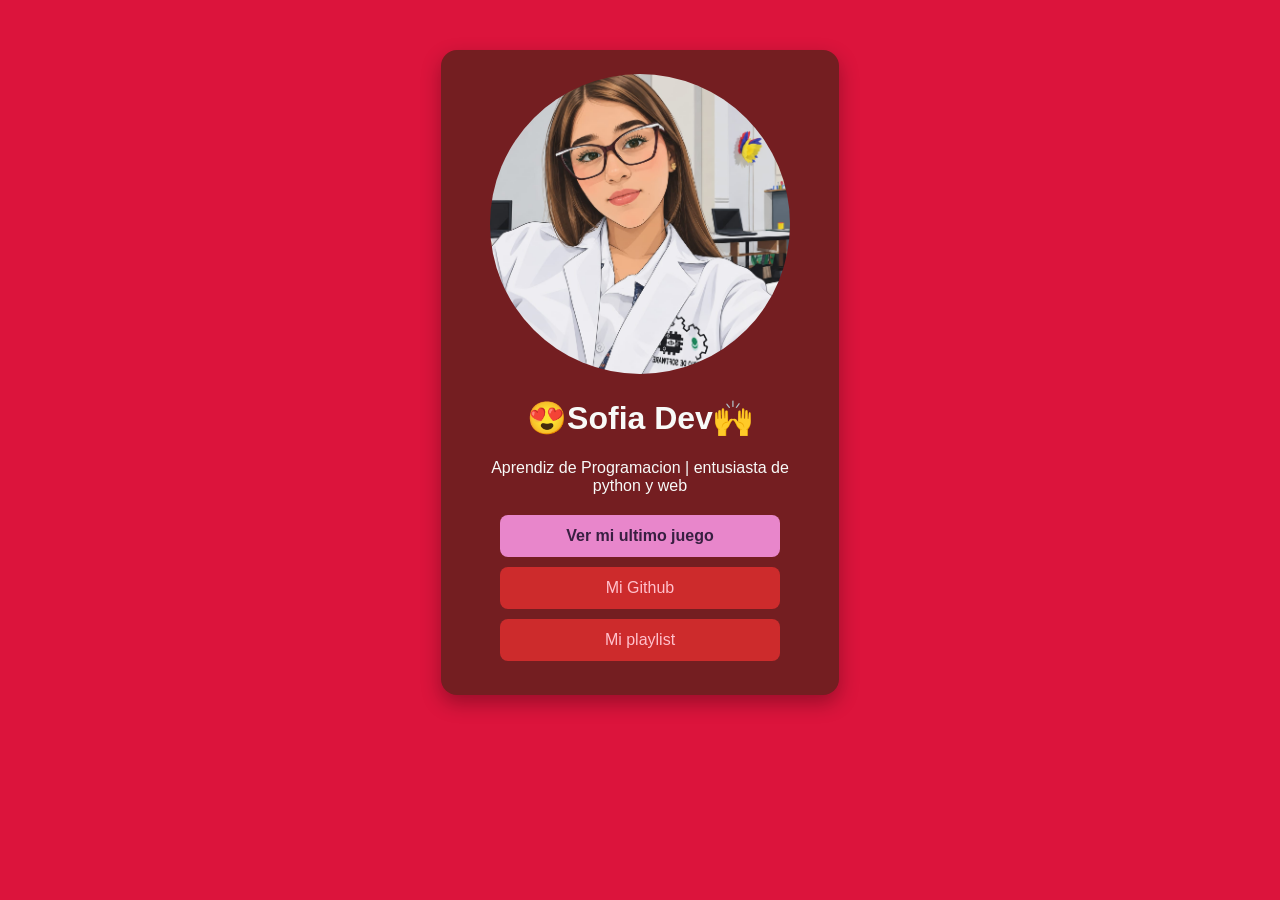
==== index.html @ e4c77c7c "Add files via upload" ====
<!DOCTYPE html>
<html lang="es">
<head>
    <meta charset="UTF-8">
    <meta name="viewport" content="width=device-width, initial-scale=1.0">
    <title>Digital card</title>
    <link rel="stylesheet" href="estilos.css">
</head>
<body>
    <main class="perfil">

        <img  id="avatar" src="avatar.jpeg" alt =" foto " title=" Foto de Perfil Sofia">
        <h1> 😍Sofia Dev🙌 </h1>
        <p>Aprendiz de Programacion | entusiasta de python y web  </p>

        <!--COLOCAMOS UNA CAPA-->
        <div class="links">
            <a id="enlace-destacado" class="boton-enlace">Ver mi ultimo juego</a>
            <a href=""class="boton-enlace"> Mi Github </a>
            <a href=""class="boton-enlace">Mi playlist</a>
        </div> 


    </main>
</body>
</html>
---- estilos.css ----
/*1.SELECTOR DE ETIQUETAS: reglas globales */

body{
    margin-top: 50px;
    font-family: sans-serif;
    background-color: crimson;

  color: #f8faf8;
 text-align: center;
}

img{
    width: 300px;
    height: 300px;
    border-radius: 50%;
}
/* 2. SELECTORES DE CLASE*/
.boton-enlace{
    display: block;
    background-color: rgba(224, 46, 46, 0.829);
    color: pink;
    padding: 12px 20px;
    margin: 10px auto;
    border-radius: 8px;
    text-decoration: none;
    width: 240px;


}

/*3.SELECTORES DE ID */
#enlace-destacado{
    background-color: rgb(232, 134, 203);
    color: rgb(56, 31, 65);
    font-weight: bolder;
    
}
.perfil{
    max-width: 350px; margin: 50px auto;
    background-color: #741e21; border-radius: 16px;padding: 24px;
    box-shadow: 0 8px 20px rgba(0,0,0, 0.3);
}
 .links{
    margin-top: 20px;
 }
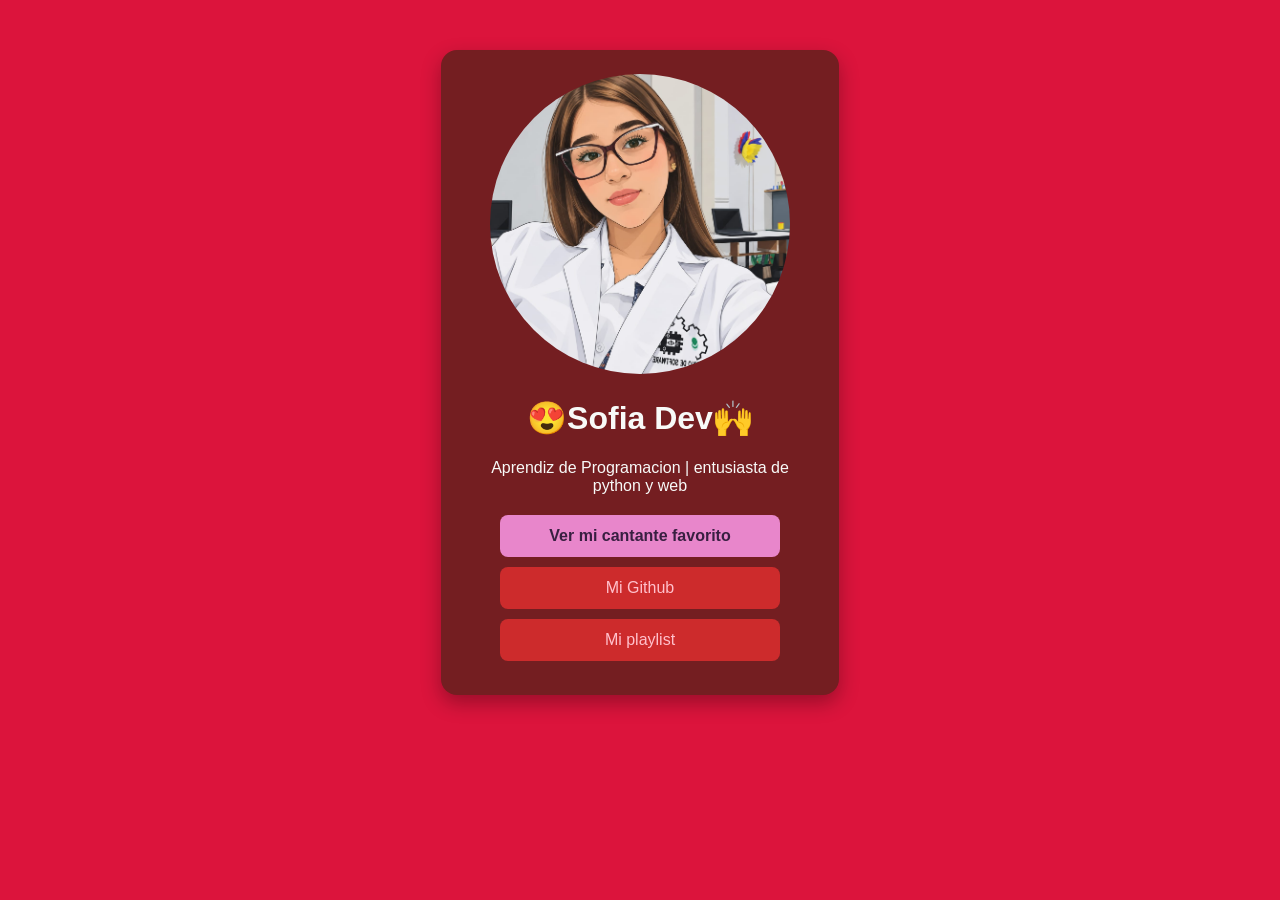
==== commit ed07462c: "Add files via upload" ====
--- a/index.html
+++ b/index.html
@@ -15,9 +15,9 @@
 
         <!--COLOCAMOS UNA CAPA-->
         <div class="links">
-            <a id="enlace-destacado" class="boton-enlace">Ver mi ultimo juego</a>
-            <a href=""class="boton-enlace"> Mi Github </a>
-            <a href=""class="boton-enlace">Mi playlist</a>
+            <a href="https://www.last.fm/es/music/Mora/+wiki" id= enlace-destacado class="boton-enlace">Ver mi cantante favorito</a>
+            <a href="https://github.com/nicollepulidomedina2010-blip/NICOLLE-PULIDO" class="boton-enlace"> Mi Github  </a> 
+            <a href="https://open.spotify.com/playlist/0HOamn6iZumM2fwBXwHtMV?si=y2oaWmJTSmmQnpj3eOTrYQ" class="boton-enlace">Mi playlist</a>
         </div> 
 
 
